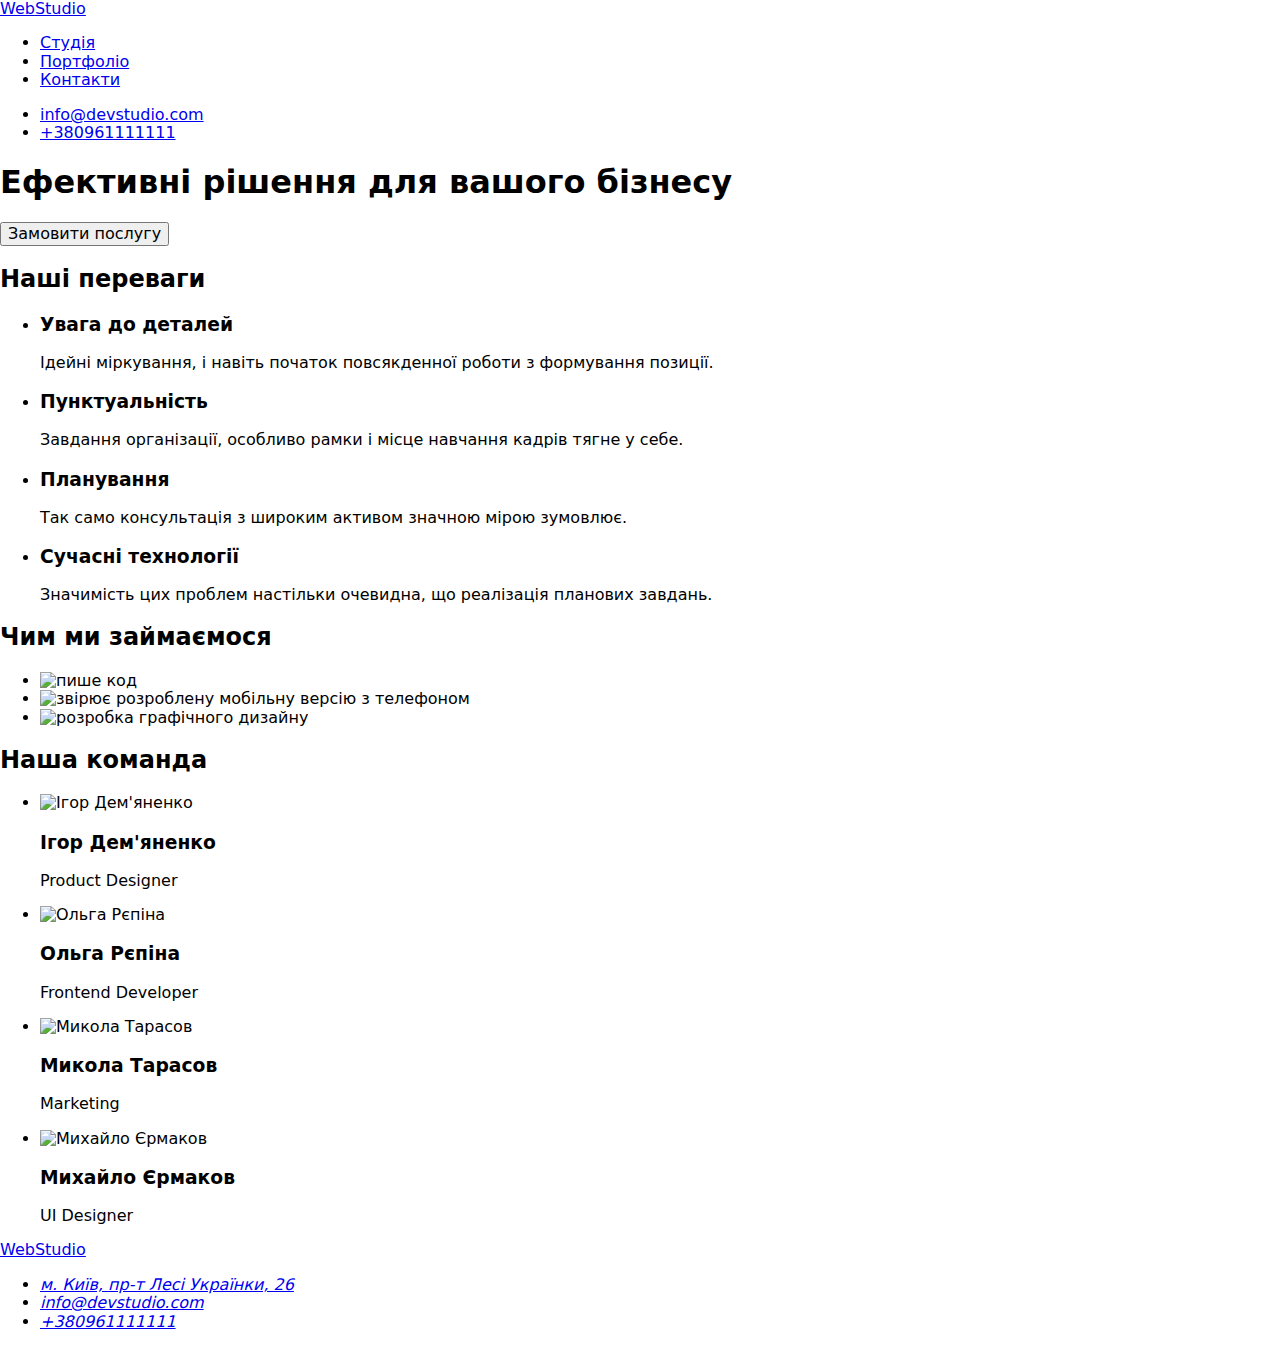
==== index.html @ 227cc9cb "Create index.html" ====
<!DOCTYPE html>
<html lang="uk">
  <head>
    <meta charset="UTF-8" />
    <meta http-equiv="X-UA-Compatible" content="IE=edge" />
    <meta name="viewport" content="width=device-width, initial-scale=1.0" />
    <link
      rel="stylesheet"
      href="https://cdnjs.cloudflare.com/ajax/libs/modern-normalize/1.1.0/modern-normalize.min.css"
    />

    <link rel="stylesheet" href="./css/styles.css" />
    <link rel="preconnect" href="https://fonts.googleapis.com" />
    <link rel="preconnect" href="https://fonts.gstatic.com" crossorigin />
    <link
      href="https://fonts.googleapis.com/css2?family=Raleway:wght@700&family=Roboto:wght@400;500;700;900&display=swap"
      rel="stylesheet"
    />
    <title>WebStudio</title>
  </head>
  <body>
    <!-- Шапка -->
    <header class="header">
      <!-- Меню навігації -->
      <div class="container nav-flex">
        <nav class="nav">
          <a href="index.html" class="logo link">Web<span class="logo-dark">Studio</span></a>

          <ul class="nav-list list">
            <li class="nav-item">
              <a href="index.html" class="nav-link link current">Студія</a>
            </li>

            <li class="nav-item">
              <a href="./portfolio.html" class="nav-link link">Портфоліо</a>
            </li>

            <li class="nav-item">
              <a href="#" class="nav-link link">Контакти</a>
            </li>
          </ul>
        </nav>

        <!-- Контакти -->
        <ul class="address-list list">
          <li class="address-item">
            <a href="mailto:info@devstudio.com" class="contact-link link">info@devstudio.com</a>
          </li>

          <li class="address-item">
            <a href="tel:+380961111111" class="contact-link link">+380961111111</a>
          </li>
        </ul>
      </div>
    </header>

    <!-- Контент -->
    <main>
      <section class="hero section">
        <div class="container">
          <h1 class="hero-title">Ефективні рішення для вашого бізнесу</h1>
          <button type="button" class="btn">Замовити послугу</button>
        </div>
      </section>

      <!-- Особливості -->
      <section class="feature section">
        <div class="container">
          <h2 class="visually-hidden title">Наші переваги</h2>
          <ul class="feature-list list">
            <li class="feature-item">
              <h3 class="feature-title">Увага до деталей</h3>
              <p class="feature-text">
                Ідейні міркування, і навіть початок повсякденної роботи з формування позиції.
              </p>
            </li>

            <li class="feature-item">
              <h3 class="feature-title">Пунктуальність</h3>
              <p class="feature-text">
                Завдання організації, особливо рамки і місце навчання кадрів тягне у себе.
              </p>
            </li>
            <li class="feature-item">
              <h3 class="feature-title">Планування</h3>
              <p class="feature-text">
                Так само консультація з широким активом значною мірою зумовлює.
              </p>
            </li>

            <li class="feature-item">
              <h3 class="feature-title">Сучасні технології</h3>
              <p class="feature-text">
                Значимість цих проблем настільки очевидна, що реалізація планових завдань.
              </p>
            </li>
          </ul>
        </div>
      </section>

      <!-- Чим ми займаємося -->
      <section class="about section">
        <div class="container">
          <h2 class="title">Чим ми займаємося</h2>
          <ul class="about-list list">
            <li class="about-item">
              <img src="./img/box1.jpg" alt="пише код" width="370" class="about-img" />
            </li>

            <li class="about-item">
              <img
                src="./img/box2.jpg"
                alt="звірює розроблену мобільну версію з телефоном"
                width="370"
                class="about-img"
              />
            </li>

            <li class="about-item">
              <img
                src="./img/box3.jpg"
                alt="розробка графічного дизайну"
                width="370"
                class="about-img"
              />
            </li>
          </ul>
        </div>
      </section>

      <!--Наша команда-->
      <section class="team section">
        <div class="container">
          <h2 class="title">Наша команда</h2>

          <ul class="team-list list">
            <li class="team-item">
              <img src="./img/demyanenko.jpg" alt="Ігор Дем'яненко" width="270" class="team-img" />
              <div class="team-box">
                <h3 class="team-title">Ігор Дем'яненко</h3>
                <p lang="en" class="team-text">Product Designer</p>
              </div>
            </li>

            <li class="team-item">
              <img src="./img/repina.jpg" alt="Ольга Рєпіна" width="270" class="team-img" />
              <div class="team-box">
                <h3 class="team-title">Ольга Рєпіна</h3>
                <p lang="en" class="team-text">Frontend Developer</p>
              </div>
            </li>

            <li class="team-item">
              <img src="./img/tarasov.jpg" alt="Микола Тарасов" width="270" class="team-img" />
              <div class="team-box">
                <h3 class="team-title">Микола Тарасов</h3>
                <p lang="en" class="team-text">Marketing</p>
              </div>
            </li>

            <li class="team-item">
              <img src="./img/ermakov.jpg" alt="Михайло Єрмаков" width="270" class="team-img" />
              <div class="team-box">
                <h3 class="team-title">Михайло Єрмаков</h3>
                <p lang="en" class="team-text">UI Designer</p>
              </div>
            </li>
          </ul>
        </div>
      </section>
    </main>

    <!-- Підвал -->
    <footer class="footer">
      <div class="container">
        <a href="index.html" class="logo link">Web<span class="logo-light">Studio</span></a>
        <address class="address">
          <ul class="adreess-list list">
            <li class="address-item">
              <a
                href="https://goo.gl/maps/CPtrU1FHBa2aNyZL9"
                target="_blank"
                rel="noopener noreferrer nofollow"
                class="address-link"
                >м. Київ, пр-т Лесі Українки, 26
              </a>
            </li>

            <li class="address-item">
              <a href="mailto:info@devstudio.com" class="address-contact link"
                >info@devstudio.com</a
              >
            </li>

            <li class="address-item">
              <a href="tel:+380961111111" class="address-contact link">+380961111111</a>
            </li>
          </ul>
        </address>
      </div>
    </footer>
  </body>
</html>
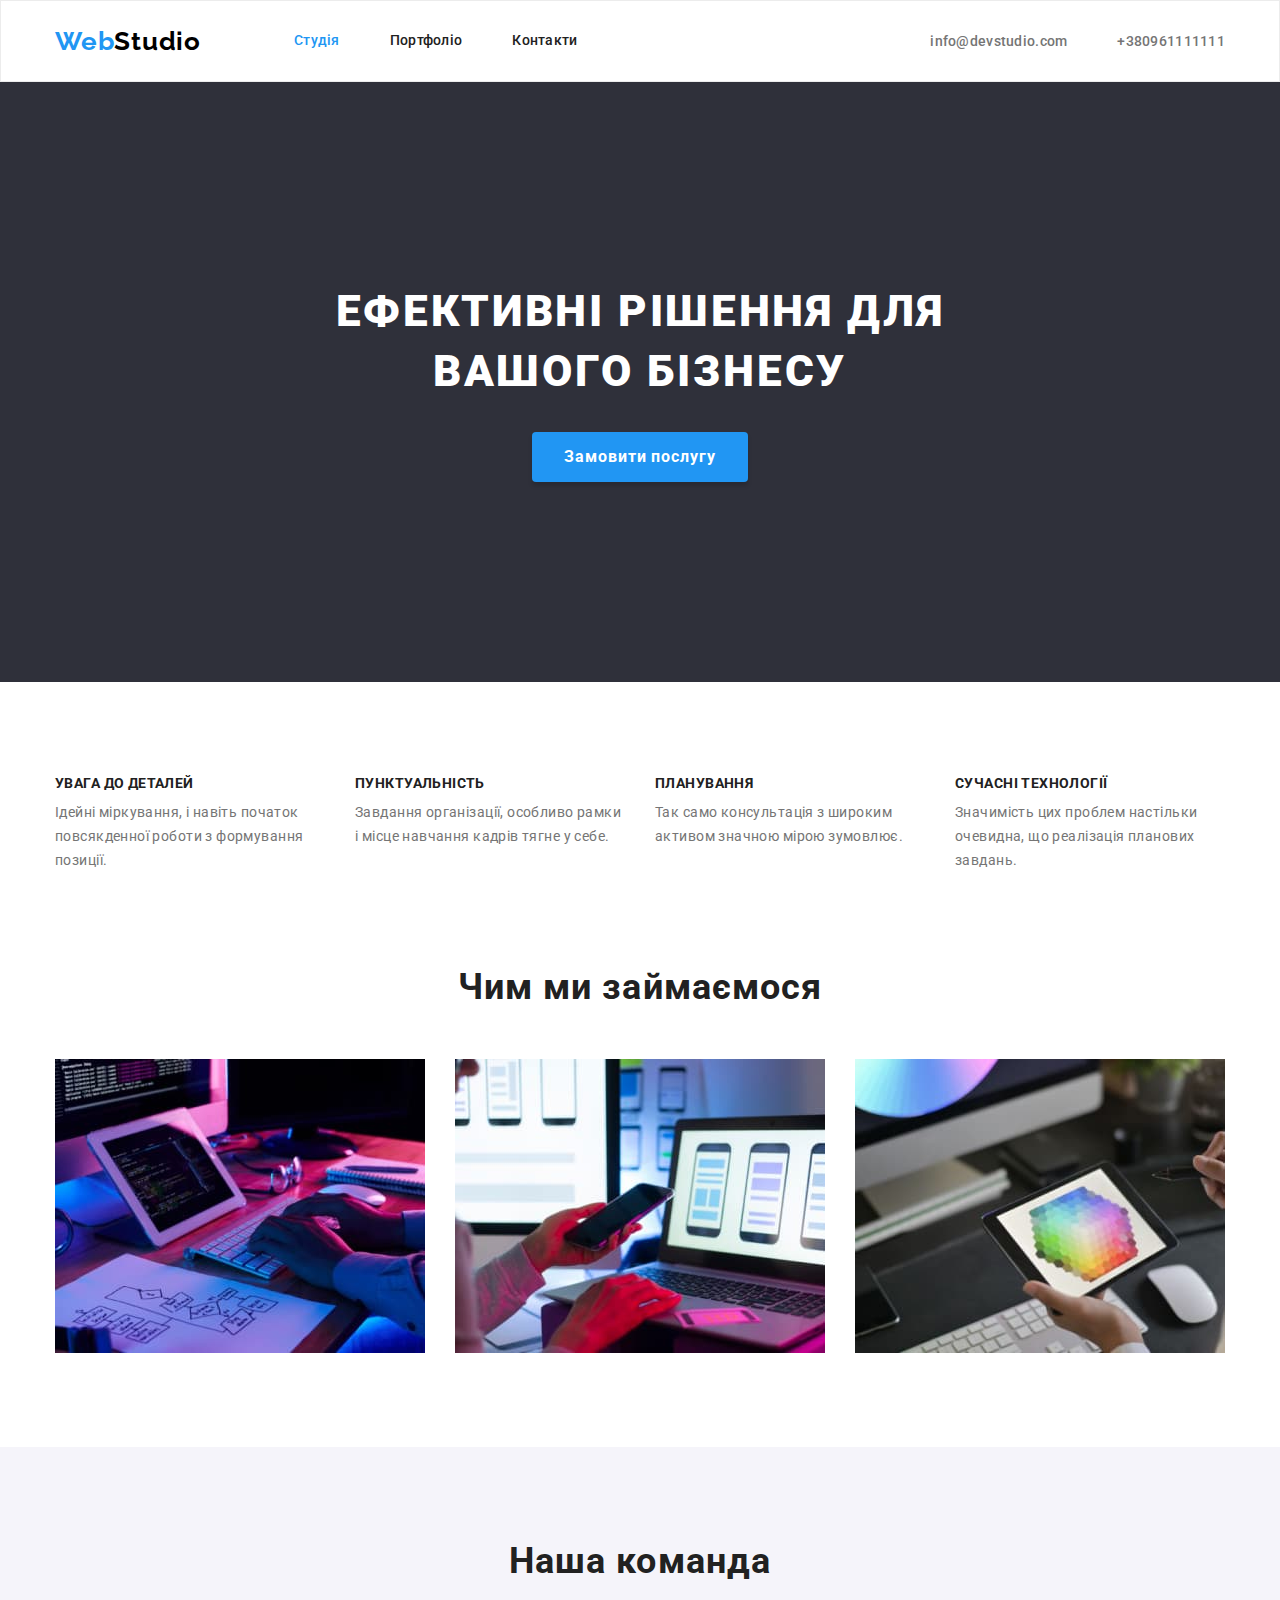
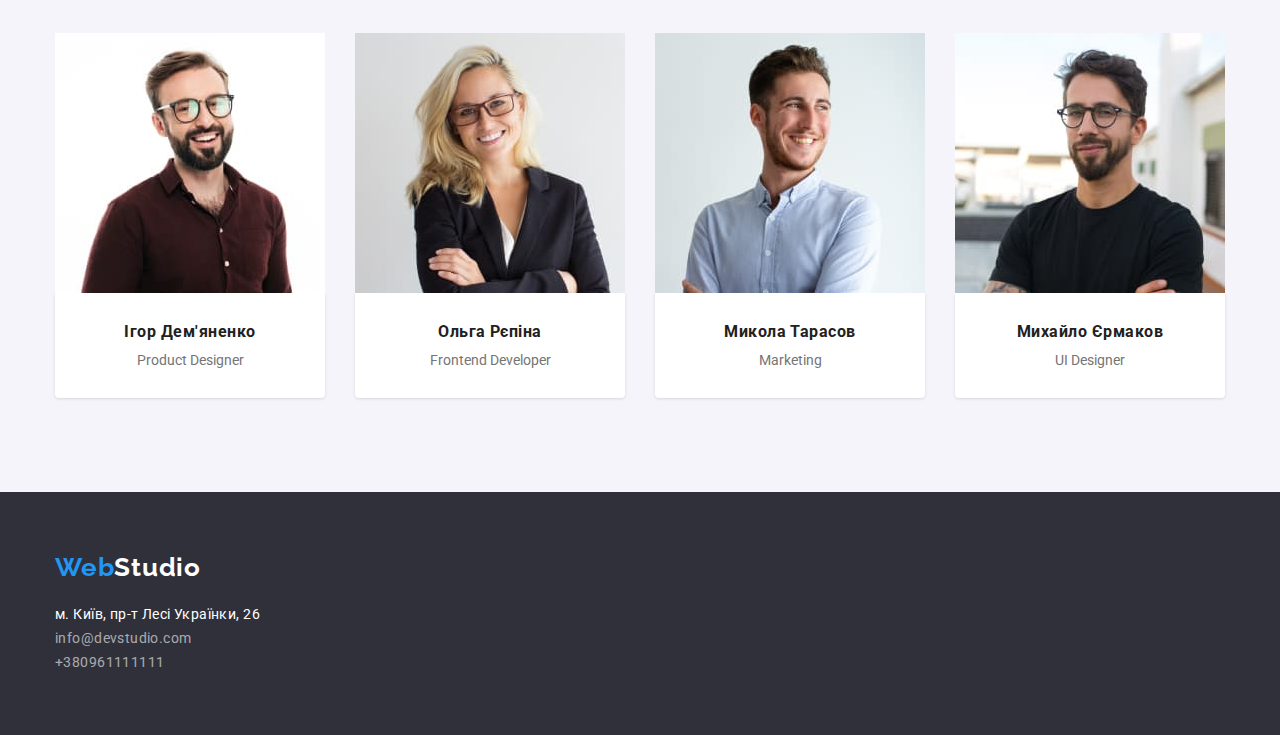
==== commit 56140367: "correction of mistakes" ====
--- a/index.html
+++ b/index.html
@@ -43,11 +43,11 @@
 
         <!-- Контакти -->
         <ul class="address-list list">
-          <li class="address-item">
+          <li>
             <a href="mailto:info@devstudio.com" class="contact-link link">info@devstudio.com</a>
           </li>
 
-          <li class="address-item">
+          <li>
             <a href="tel:+380961111111" class="contact-link link">+380961111111</a>
           </li>
         </ul>
--- a/css/styles.css
+++ b/css/styles.css
@@ -0,0 +1,388 @@
+html {
+  box-sizing: border-box;
+}
+
+:root {
+  --main-light-color: #ffffff;
+  --main-font-color: #757575;
+  --secondory-font-color: #212121;
+  --accent-color: #2196f3;
+  --secondary-accent-color: #188ce8;
+  --logo-color: #000000;
+  --boder-bg-color: #2f303a;
+  --section-team-bg-color: #f5f4fa;
+  --address-text-color: rgba(255, 255, 255, 0.6);
+  --border-color: #eeeeee;
+  --border-header-color: #ececec;
+  --shadow-btn-color: rgba(0, 0, 0, 0.15);
+}
+
+*,
+*::before,
+*::after {
+  box-sizing: inherit;
+}
+
+body {
+  font-family: 'Roboto', sans-serif;
+  font-size: 14px;
+  background-color: var(--main-light-color);
+  color: var(--main-font-color);
+  margin: 0;
+}
+
+.list {
+  list-style: none;
+}
+
+.link {
+  text-decoration: none;
+}
+
+h1,
+h2,
+h3,
+p,
+ul {
+  margin: 0;
+  padding: 0;
+}
+
+img {
+  display: block;
+  max-width: 100%;
+  height: auto;
+}
+
+.container {
+  width: 1200px;
+  margin-left: auto;
+  margin-right: auto;
+  padding-left: 15px;
+  padding-right: 15px;
+}
+
+.section {
+  padding-top: 94px;
+  padding-bottom: 94px;
+}
+
+/* Шапка */
+.header {
+  border: 1px solid var(--border-header-color);
+}
+
+.nav-flex,
+.nav,
+.address-list {
+  display: flex;
+  align-items: center;
+}
+
+.logo,
+.logo-dark {
+  font-family: 'Raleway';
+  font-style: normal;
+  font-weight: 700;
+  font-size: 26px;
+  line-height: 1.19;
+  letter-spacing: 0.03em;
+  color: var(--accent-color);
+}
+
+.logo-dark {
+  color: var(--logo-color);
+}
+
+.nav-list {
+  display: flex;
+  gap: 50px;
+  margin-left: 93px;
+}
+
+.nav-link {
+  font-weight: 500;
+  line-height: 1.14;
+  letter-spacing: 0.02em;
+  color: var(--secondory-font-color);
+  display: block;
+  padding-top: 32px;
+  padding-bottom: 32px;
+}
+
+.nav-link.current {
+  color: var(--accent-color);
+}
+
+.nav-link:hover,
+.nav-link:focus {
+  color: var(--accent-color);
+}
+
+.address-list {
+  display: flex;
+  margin-left: auto;
+  gap: 50px;
+}
+
+.contact-link {
+  font-weight: 500;
+  line-height: 1.14;
+  letter-spacing: 0.02em;
+  color: var(--main-font-color);
+}
+
+.contact-link:hover,
+.contact-link:focus {
+  color: var(--accent-color);
+}
+
+/* hero */
+
+.hero {
+  background-color: var(--boder-bg-color);
+  width: 100%;
+  padding-top: 200px;
+  padding-bottom: 200px;
+  text-align: center;
+}
+
+.hero-title {
+  font-weight: 900;
+  font-size: 44px;
+  line-height: 1.36;
+  letter-spacing: 0.06em;
+  text-transform: uppercase;
+  color: var(--main-light-color);
+  max-width: 696px;
+  margin-right: auto;
+  margin-bottom: 30px;
+  margin-left: auto;
+}
+
+.btn {
+  font-weight: 700;
+  font-size: 16px;
+  line-height: 1.87;
+  letter-spacing: 0.06em;
+  color: var(--main-light-color);
+  background: var(--accent-color);
+  box-shadow: 0px 4px 4px var(--shadow-btn-color);
+  border-radius: 4px;
+  border: none;
+  cursor: pointer;
+  display: inline-block;
+  padding: 10px 32px;
+  min-width: 216px;
+}
+
+.btn:hover,
+.btn:focus {
+  background-color: var(--secondary-accent-color);
+}
+
+/* Особливості */
+
+.visually-hidden {
+  position: absolute;
+  white-space: nowrap;
+  width: 1px;
+  height: 1px;
+  overflow: hidden;
+  border: 0;
+  padding: 0;
+  clip: rect(0 0 0 0);
+  clip-path: inset(50%);
+  margin: -1px;
+}
+
+.feature-list {
+  display: flex;
+  flex-direction: row;
+  gap: 30px;
+}
+
+.feature-item {
+  width: 270px;
+}
+
+.feature-title {
+  font-size: 14px;
+  line-height: 1.14;
+  letter-spacing: 0.03em;
+  text-transform: uppercase;
+  color: var(--secondory-font-color);
+  margin-bottom: 10px;
+}
+
+.feature-text {
+  line-height: 1.71;
+  letter-spacing: 0.03em;
+  width: 270px;
+}
+
+/*Чим ми займаємось */
+.title {
+  font-size: 36px;
+  line-height: 1.16;
+  letter-spacing: 0.03em;
+  color: var(--secondory-font-color);
+  text-align: center;
+  margin-bottom: 50px;
+}
+
+.about.section {
+  padding-top: 0;
+}
+
+.about-list {
+  display: flex;
+  flex-direction: row;
+  gap: 30px;
+}
+
+/* Наша команда */
+
+.team {
+  background-color: var(--section-team-bg-color);
+}
+
+.team-list {
+  display: flex;
+  flex-direction: row;
+  gap: 30px;
+}
+
+.team-title {
+  font-size: 16px;
+  line-height: 1.18;
+  letter-spacing: 0.03em;
+  color: var(--secondory-font-color);
+  margin-bottom: 10px;
+}
+
+.team-box {
+  background-color: var(--main-light-color);
+  width: 270px;
+  padding-top: 30px;
+  padding-bottom: 30px;
+  box-shadow: 0px 1px 3px rgba(0, 0, 0, 0.12); 0px 1px 1px rgba(0,0,0, 0.14),  0px 2px 1px rgba(0, 0, 0, 0.2);
+  border-radius: 0px 0px 4px 4px;
+  text-align: center;
+}
+
+/* Підвал */
+
+.footer {
+  background-color: var(--boder-bg-color);
+  padding-top: 60px;
+  padding-bottom: 60px;
+}
+
+.footer .logo {
+  display: inline-block;
+  margin-bottom: 20px;
+}
+
+.logo-light {
+  color: var(--main-light-color);
+}
+
+.address {
+  font-style: normal;
+}
+
+.address-link {
+  letter-spacing: 0.03em;
+  line-height: 1.71;
+  color: var(--main-light-color);
+  text-decoration: none;
+  margin-bottom: 9px;
+}
+
+
+.address-contact:hover,
+.address-link:hover,
+.address-contact:focus,
+.address-link:focus {
+  color: var(--accent-color);
+}
+
+.address-contact {
+  letter-spacing: 0.03em;
+  line-height: 1.71;
+  color: var(--address-text-color);
+}
+
+/* Портфоліo *.
+/* Філтри */
+
+.filter-list {
+  display: flex;
+  flex-direction: row;
+  justify-content: center;
+  gap: 8px;
+  margin-bottom: 50px;
+}
+
+.filter-button {
+  font-family: inherit;
+  font-weight: 500;
+  font-size: 16px;
+  line-height: 1.62;
+  letter-spacing: 0.03em;
+  text-align: center;
+  color: var(--secondory-font-color);
+  background: var(--section-team-bg-color);
+  border-radius: 4px;
+  border: none;
+  cursor: pointer;
+  padding-top: 6px;
+  padding-right: 22px;
+  padding-bottom: 6px;
+  padding-left: 22px;
+}
+
+.filter-button:hover,
+.filter-button:focus {
+  color: var(--main-light-color);
+  background-color: var(--accent-color);
+  box-shadow: 0px 3px 1px rgba(0, 0, 0, 0.1), 0px 1px 2px rgba(0, 0, 0, 0.08),
+    0px 2px 2px rgba(0, 0, 0, 0.12);
+  border-radius: 4px;
+}
+
+.card-list {
+  display: flex;
+  flex-wrap: wrap;
+  margin-bottom: -30px;
+  margin-right: -30px;
+}
+
+.card-item {
+  width: calc(100% / 3 - 30px);
+  margin-right: 30px;
+  margin-bottom: 30px;
+}
+
+.card-box {
+  padding: 20px 24px;
+  border: 1px solid var(--border-color);
+  border-top: none;
+}
+
+.card-title {
+  font-weight: 700;
+  font-size: 18px;
+  line-height: 2;
+  letter-spacing: 0.06em;
+  color: var(--secondory-font-color);
+  margin-bottom: 4px;
+}
+
+.card-text {
+  font-size: 16px;
+  line-height: 1.87;
+  letter-spacing: 0.03em;
+  color: var(--main-font-color);
+}
